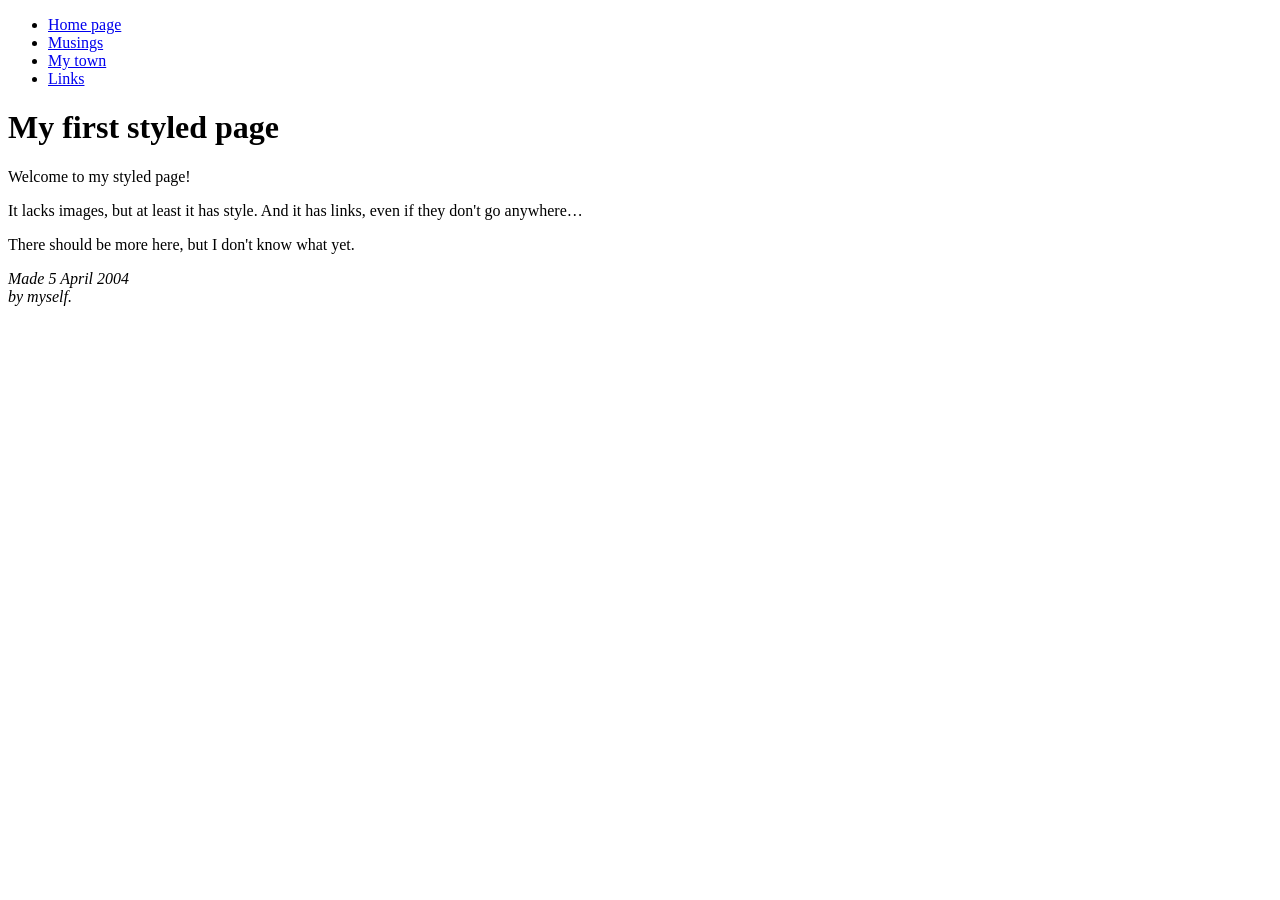
==== index.html @ 276e4921 "index" ====
<!DOCTYPE html>
<html lang="en" dir="ltr">
  <head>
    <meta charset="utf-8">
    <title>My first styled page</title>
    <link rel="stylesheet" href="mystyle.css"
    </head>

    <body>
    <!-- 网站导航菜单 -->
<ul class="navbar">
  <li><a href="index.html">Home page</a>
  <li><a href="musings.html">Musings</a>
  <li><a href="town.html">My town</a>
  <li><a href="links.html">Links</a>
</ul>
<!-- Main content -->
<h1>My first styled page</h1>

<p>Welcome to my styled page!

<p>It lacks images, but at least it has style.
And it has links, even if they don't go
anywhere&hellip;

<p>There should be more here, but I don't know
what yet.
<!-- Sign and date the page, it's only polite! -->
<address>Made 5 April 2004<br>
  by myself.</address>


</html>
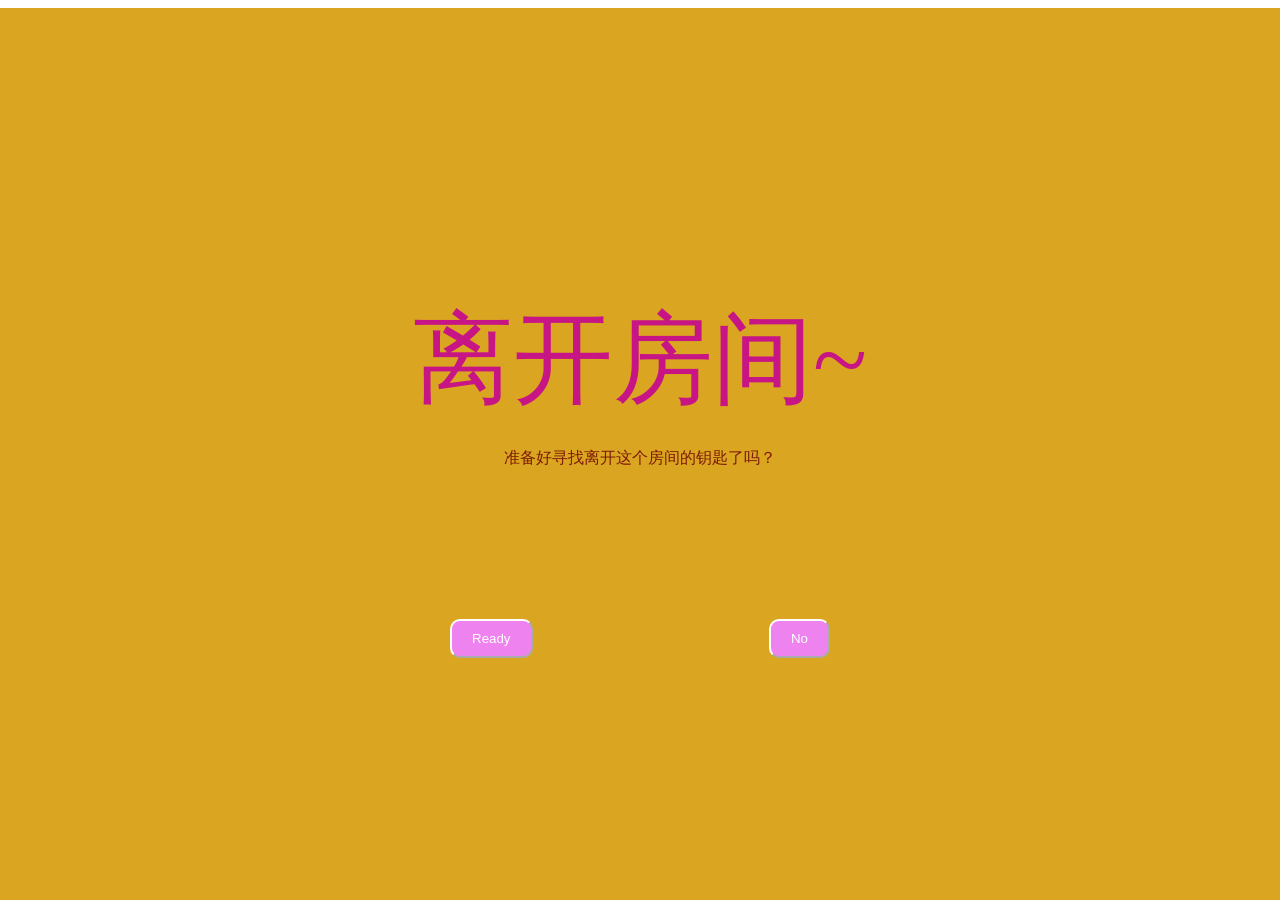
==== commit f048d98b: "Add files via upload" ====
--- a/index.html
+++ b/index.html
@@ -1,33 +1,62 @@
-<!DOCTYPE html>
-<html lang="en" dir="ltr">
-  <head>
-    <meta charset="utf-8">
-    <title>My first styled page</title>
-    <link rel="stylesheet" href="mystyle.css"
-    </head>
-
-    <body>
-    <!-- 网站导航菜单 -->
-<ul class="navbar">
-  <li><a href="index.html">Home page</a>
-  <li><a href="musings.html">Musings</a>
-  <li><a href="town.html">My town</a>
-  <li><a href="links.html">Links</a>
-</ul>
-<!-- Main content -->
-<h1>My first styled page</h1>
-
-<p>Welcome to my styled page!
-
-<p>It lacks images, but at least it has style.
-And it has links, even if they don't go
-anywhere&hellip;
-
-<p>There should be more here, but I don't know
-what yet.
-<!-- Sign and date the page, it's only polite! -->
-<address>Made 5 April 2004<br>
-  by myself.</address>
-
-
-</html>
+<!DOCTYPE html>
+<html lang="en" dir="ltr">
+  <head>
+    <meta charset="utf-8">
+    <title>离开😺<(￣︶￣)↗[GO!]房间</title>
+    <link rel="stylesheet" href="gamestyle.css">
+  </head>
+  <body>
+    <div id="satrtScreen" class="startScreen">
+        <div class="title">离开房间~</div>
+        <div class="startWord"> 准备好寻找离开这个房间的钥匙了吗？</div>
+        <button class="buttonStart1" id="buttonStart" >Ready</button>
+        <button class="buttonStart2" id="buttonnotStart">No</button>
+    </div>
+
+    <div id="gameRoom" class="gameRoom">
+      <p>请在当前房间中寻找线索吧~</p>
+      <button class="roomDivider" id="roomDivider">屏风</button>
+        <div class="sofaScreen" id="dividerMove">
+          <div class="wordScreen" id="wordScreen1">
+            <p id="moveDivider">屏风前有只小猫……不管了先挪开屏风吧。</p>
+          <button class="sofa" id="sofa">探索沙发</button>
+            <div class="sofaScreen" id="sofaScreen">
+              <div class="wordScreen" id="wordScreen2">
+                <p id=p1>沙发底下好像有什么东西……</p>
+                <button class="buttonNormal1" id="sofaLeave1">先走为妙</button>
+                <button class="buttonNormal2" id="sofaPaper">拿取物品</button>
+
+                </div>
+              </div>
+            </div>
+          </div>
+      <button class="flower" id="flower">花</button>
+        <div class="sofaScreen" id="flower">
+          <p>咦？花盆后面有一把扫帚。</p>
+          <button class="buttonNormal" id="sofaLeave4">拿起扫帚返回房间</button>
+        </div>
+      <button class="carpet" id="carpet">地毯</button>
+        <div class="sofaScreen" id="getFish">
+          <p>沙发底下有一个小鱼干！！</p>
+          <button class="buttonNormal" id="sofaLeave5">拿起小鱼干返回房间</button>
+
+
+        </div>
+      <button class="buttonNormal1" id="fish">使用小鱼干</button>
+        <div class="sofaScreen" id="haveCat">
+          <p>哇偶，猫咪被小鱼干吸引过来了……等等！什么东西掉下来了</p>
+          <button class="buttonNormal" id="sofaLeave6">拿起钥匙</button>
+        </div>
+      <button class="door" id="door">门</button>
+        <div class="sofaScreen" id="dooropen">
+          <p>门似乎锁着。</p>
+
+    <div id="win" class="win">
+              <p>YOU WIN!!!</p>
+              <p>哇偶！没想到你居然逃出来了，不过……离开的方法只有这一个吗？</p>
+    </div>
+        </div>
+    </div>
+    <script  src="script.js"></script>
+  </body>
+</html>
--- a/gamestyle.css
+++ b/gamestyle.css
@@ -0,0 +1,154 @@
+.startScreen{
+  position: fixed;
+  z-index: 0;
+  margin: 0;
+  left: 0;
+  right: 0;
+  width: 100%;
+  height: 100%;
+  padding: 0;
+  display: flex;
+  justify-content: center;
+  align-items: center;
+  background-color: #DAA520;
+}
+.win{
+  display: none;
+  z-index: 7;
+  margin: 0;
+  left: 0;
+  right: 0;
+  width: 100%;
+  height: 100%;
+  padding: 0;
+
+  background-color: #DAA520;
+}
+.title{
+  position: fixed;
+  top:40%;
+  left:50%;
+  font-size: 100px;
+  color:#C71585;
+transform: translate(-50%, -50%);
+  font-family:"Aa疯狂原始人";
+}
+.startWord{
+  color:#7d1c06;
+  font-family:"Microsoft YaHei";
+}
+.gameRoom{
+  display: none;
+  position: fixed;
+  z-index: 1;
+  padding: 10px;
+  width: 100%;
+  height: 100%;
+  background-color: #C71585;
+}
+
+.sofaScreen{
+  display:none;
+  position:relative;
+  z-index:3;
+
+  width:600px;
+  height:200px;
+  border-radius: 10px;
+  border-width: 5px;
+  border-style: solid;
+  border-color: #59144c;
+
+  justify-content: center;
+  align-items: center;
+  background-color:#962a82;
+  margin: 50px auto;
+}
+
+.wordScreen{
+  display: none;
+  position:absolute;
+  z-index:4;
+
+  top:50%;
+  left:50%;
+  width:95%;
+  height: 70%;
+  border-radius: 5px;
+  transform: translate(-50%, -50%);
+  justify-content: center;
+  background-color:#261723;
+}
+p{
+  position: absolute;
+  margin: 0;
+  top:50%;
+  left:50%;
+  font-size: 15px;
+  transform: translate(-50%, -50%);
+  font-family:"Microsoft YaHei";
+  color:white;
+}
+
+button{
+  position: absolute;
+  z-index:2;
+
+  bottom: 10px;
+  padding: 10px 20px;
+  background-color: #EE82EE;
+  color: white;
+  border-width: 2px;
+  border-color: white;
+  border-radius: 10px;
+  cursor: pointer;
+  text-align: center;
+}
+  button:hover {
+    background-color: #DDA0DD;
+  }
+  .buttonNormal1{
+    left: 10px;
+  }
+
+  .buttonNormal2{
+    right: 10px;
+  }
+  .buttonStart1 , .buttonStart2{
+    position: absolute;
+    bottom: 250px
+  }
+  .buttonStart1{
+    left:450px;
+  }
+  .buttonStart2{
+    right:450px;
+  }
+  .roomDivider {
+    position: fixed;
+    padding: 10px 20px;
+    left: 50%;
+    transform: translateX(-50%);
+    width: 150px;
+    height: 50px;
+  }
+
+
+  .flower, .carpet, .door {
+    position: fixed;
+    padding: 10px 20px;
+    width: 150px;
+    height: 50px;
+  }
+  .flower{
+    right:100px;
+    top:200px;
+  }
+  .carpet{
+    top:400px;
+    right:900px;
+  }
+.door{
+  top:400px;
+  right:200px;
+}
